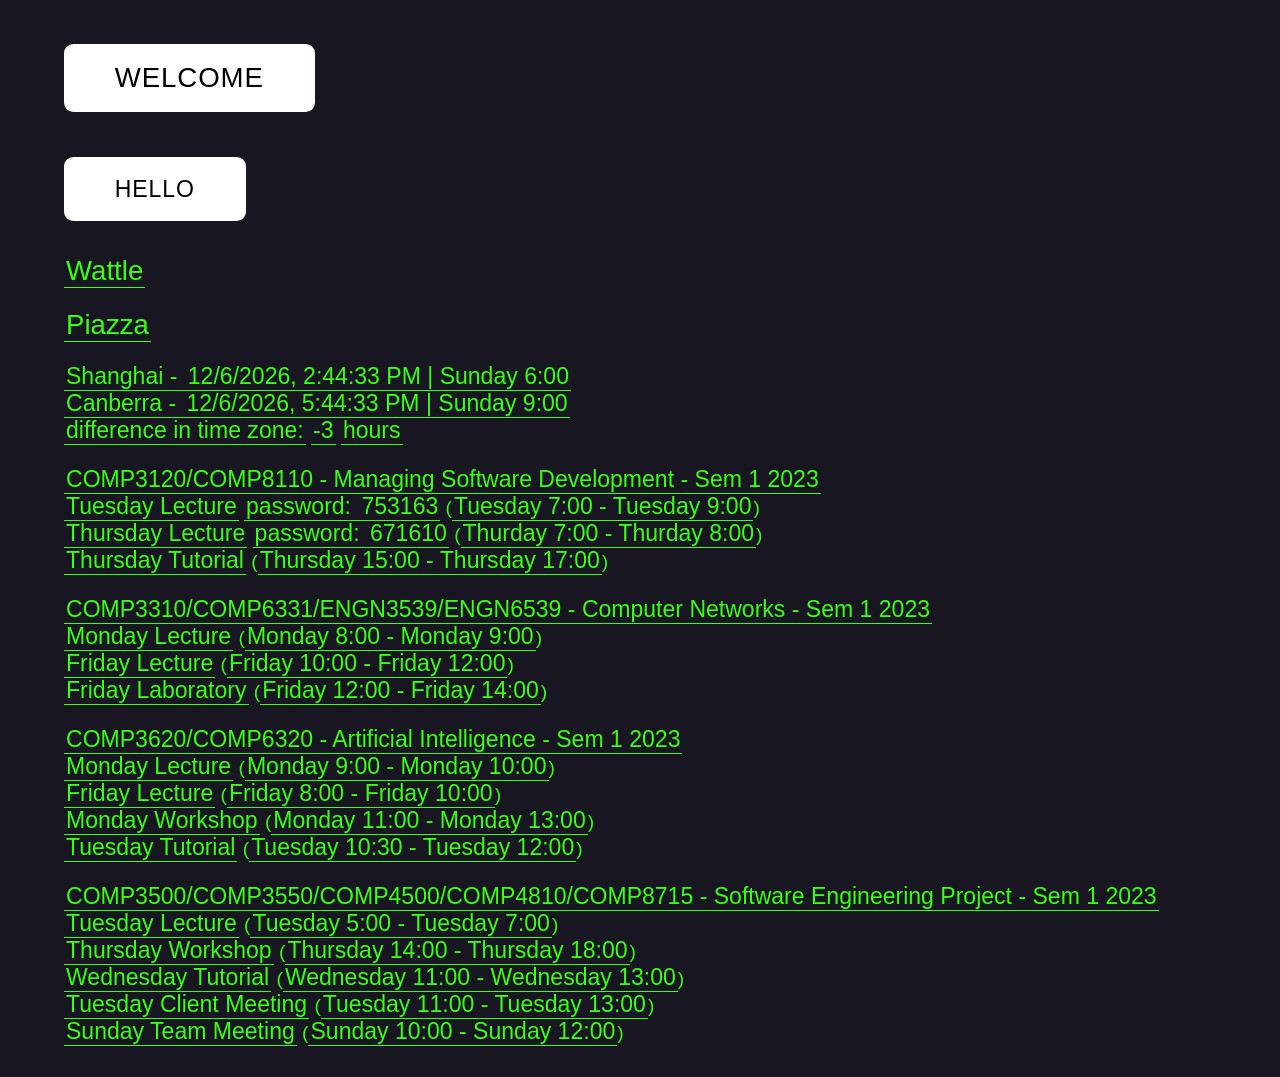
==== index.html @ f8a4f389 "Update index.html" ====
<!DOCTYPE html>
<html lang="en">
<head>
    <meta charset="UTF-8">
    <meta http-equiv="X-UA-Compatible" content="IE=edge">
    <meta name="viewport" content="width=device-width, initial-scale=1.0">
    <title>Welcome</title>
    <link rel="stylesheet" href="style.css">
    <link href="https://fonts.cdnfonts.com/css/latin-modern-roman" rel="stylesheet">
    <link rel="mask-icon" href="https://github.githubassets.com/pinned-octocat.svg" color="#000000">
    <link rel="alternate icon" class="js-site-favicon" type="image/png" href="https://github.githubassets.com/favicons/favicon.png">
    <link rel="icon" class="js-site-favicon" type="image/svg+xml" href="https://github.githubassets.com/favicons/favicon.svg">
	<script src="https://code.jquery.com/jquery-3.6.0.min.js"></script>
</head>
<body>
    <button><span>Welcome</span></button>
    <br>
    <button id="gooey-button">hello</button>
    <br>
    <div>
        <a href="https://wattlecourses.anu.edu.au/my/" target="_blank">Wattle</a>
    </div>
    <br>
    <div>
        <a href="https://piazza.com" target="_blank">Piazza</a>
    </div>
    <br>
    <a>Shanghai - </a><a id="timeCN"></a>
    <br>
    <a>Canberra - </a><a id="timeAUS"></a>
    <br>
    <a>difference in time zone:</a>
    <a id="diffTimeZone">diffTimeZone</a> <a>hours</a>

    <br><br>
    <a href="https://wattlecourses.anu.edu.au/course/view.php?id=39683" target="_blank">COMP3120/COMP8110 - Managing Software Development - Sem 1 2023</a>
    <br>
    <a href="https://anu.zoom.us/j/84953389782?pwd=TkZ2VEdKTmdpS2ZLQkFOR2NoNFd2dz09" target="_blank">Tuesday Lecture</a> <a>password: </a><a onclick="copyText(this)">753163</a>
    (<a class="timetable" id="Tuesday-1000-1200"></a>)
    <br>
    <a href="https://anu.zoom.us/j/88523023999?pwd=OStFaXVGeXJBZ09jTmVEbGRoSDFqdz09" target="_blank">Thursday Lecture</a> <a>password: </a><a onclick="copyText(this)">671610</a>
    (<a class="timetable" id="Thurday-1000-1100"></a>)
    <br>
    <a href="?" target="_blank">Thursday Tutorial</a>
    (<a class="timetable" id="Thursday-1800-2000"></a>)

    <br><br>
    <a href="https://wattlecourses.anu.edu.au/course/view.php?id=39692" target="_blank">COMP3310/COMP6331/ENGN3539/ENGN6539 - Computer Networks - Sem 1 2023</a>
    <br>
    <a href="?" target="_blank">Monday Lecture</a> 
    (<a class="timetable" id="Monday-1100-1200"></a>)
    <br>
    <a href="?" target="_blank">Friday Lecture</a> 
    (<a class="timetable" id="Friday-1300-1500"></a>)
    <br>
    <a href="?" target="_blank">Friday Laboratory</a>
    (<a class="timetable" id="Friday-1500-1700"></a>) 
    
    <br><br>
    <a href="https://wattlecourses.anu.edu.au/course/view.php?id=39697" target="_blank">COMP3620/COMP6320 - Artificial Intelligence - Sem 1 2023</a>
    <br>
    <a href="https://anu.zoom.us/j/82081525736?pwd=SVE3elRwTnViREU0Zk1rMGZzSGUzUT09" target="_blank">Monday Lecture</a> 
    (<a class="timetable" id="Monday-1200-1300"></a>)
    <br>
    <a href="https://anu.zoom.us/j/82081525736?pwd=SVE3elRwTnViREU0Zk1rMGZzSGUzUT09" target="_blank">Friday Lecture</a> 
    (<a class="timetable" id="Friday-1100-1300"></a>)
    <br>
    <a href="?" target="_blank">Monday Workshop</a>
    (<a class="timetable" id="Monday-1400-1600"></a>)
    <br>
    <a href="?" target="_blank">Tuesday Tutorial</a>
    (<a class="timetable" id="Tuesday-1330-1500"></a>)
    
    <br><br>
    <a href="https://wattlecourses.anu.edu.au/course/view.php?id=39696" target="_blank">COMP3500/COMP3550/COMP4500/COMP4810/COMP8715 - Software Engineering Project - Sem 1 2023</a>
    <br>
    <a href="?" target="_blank">Tuesday Lecture</a> 
    (<a class="timetable" id="Tuesday-0800-1000"></a>)
    <br>
    <a href="?" target="_blank">Thursday Workshop</a>
    (<a class="timetable" id="Thursday-1700-2100"></a>)
    <br>
    <a href="?" target="_blank">Wednesday Tutorial</a>
    (<a class="timetable" id="Wednesday-1400-1600"></a>)
    <br>
    <a href="?" target="_blank">Tuesday Client Meeting</a>
    (<a class="timetable" id="Tuesday-1400-1600"></a>)
    <br>
    <a href="?" target="_blank">Sunday Team Meeting</a>
    (<a class="timetable" id="Sunday-1300-1500"></a>)
    
    <!-- password example -->
    <!-- <a>password: </a><a onclick="copyText(this)">password</a> -->

    <script>
    window.addEventListener("load", initPage, true); function initPage() {
        startTime();
        writeTimetable();
        highlight();
    }

    function decodeHTML(html) {
        var txt = document.createElement("textarea");
        txt.innerHTML = html;
        return txt.value;
    }

    function copyText(element) {
        var trueText = decodeHTML(element.innerHTML);
        console.log(trueText);
        navigator.clipboard.writeText(trueText);
        alert("copied : " + trueText);
    }

    function getOffsetBetweenTimezonesForDate(date, timezoneX, timezoneY) {
        const timezoneXDate = convertDateToAnotherTimeZone(date, timezoneX);
        const timezoneYDate = convertDateToAnotherTimeZone(date, timezoneY);
        return timezoneXDate.getTime() - timezoneYDate.getTime();
    }
      
    function convertDateToAnotherTimeZone(date, timezone) {
        const dateString = date.toLocaleString('en-US', {
          timeZone: timezone
        });
        return new Date(dateString);
    }

    function startTime() {
        const today = new Date();
        const h = today.getHours();
        const w = today.toLocaleString("default", { weekday: "long" });
        $("#timeCN").html(today.toLocaleString('en-US', {
          timeZone: 'Asia/Shanghai'
        }) + " | " + w + " " + h + ":00");
        $("#timeAUS").html(today.toLocaleString('en-US', {
          timeZone: 'Australia/Canberra'
        }) + " | " + w + " " + (h - offsetHour) + ":00");
        setTimeout(startTime, 1000);
    }
    
    let offset = getOffsetBetweenTimezonesForDate(new Date(), 'Asia/Shanghai', 'Australia/Canberra');
    let offsetHour = offset / 3600000;
    $("#diffTimeZone").html(offsetHour);

    function weekdayToNumber(weekday) {
        switch (weekday) {
            case "Monday": return 1;
            case "Tuesday": return 2;
            case "Wednesday": return 3;
            case "Thursday": return 4;
            case "Friday": return 5;
            case "Saturday": return 6;
            case "Sunday": return 7;
        }
    }

    function parseTime(timeString) {
        return (parseInt(timeString.substring(0, 2), 10) + offsetHour) + ":" + timeString.slice(-2);
    }

    function writeTimetable() {
        var timetables = $(".timetable");
        for (var timetable of timetables) {
            var time = $(timetable).attr('id');
            var list = time.split("-");
            $(timetable).html(list[0] + " " + parseTime(list[1]) + " - " + list[0] + " " + parseTime(list[2]));
        }
    }

    function highlight() {
        const today = new Date();
        const w = today.getDay();
        const h = today.getHours();
        const m = today.getMinutes();
        const numberTime = parseInt(h, 10) * 100 + parseInt(m, 10);  
        var timetables = $(".timetable");

        for (var timetable of timetables) {
            var time = $(timetable).attr('id');
            var list = time.split("-");
            if (weekdayToNumber(list[0]) == w) {
                $(timetable).css("color", "yellow");
                const start = parseInt(list[1], 10) + offsetHour * 100;
                const end = parseInt(list[2], 10) + offsetHour * 100;
                if (start < numberTime && numberTime < end) {
                    $(timetable).css("color", "pink");
                }
                if (end < numberTime) {
                    $(timetable).css("color", "green");
                }
            }
        }

        setTimeout(highlight, 60000);
    }
</script>
</body>
</html>
---- style.css ----
html *
{
  font-family: 'LMRoman10', sans-serif;
  font-style: normal;
  font-weight: normal;
  font-size: 1.2em;
}

body {
  background: black;
  color: #39ff14;
  padding: 2rem 4rem;
}

li {
  padding: 0.5rem 0;
  list-style-type: none;
}

a {
  color: #39ff14;
  text-decoration: none;
  position: relative;
  padding: 2px 2px;
  transition: all 0.2s ease-out;
}

a:after {
  content: " ";
  width: 100%;
  height: 1px;
  background: #39ff14;
  position: absolute;
  right: 0;
  bottom: 0;
  transition: all 0.2s ease-out;
}

a:before {
  content: " ";
  width: 4px;
  height: 4px;
  background: #39ff14;
  position: absolute;
  right: -4px;
  bottom: 0;
  opacity: 0;
}

a:hover {
  background: rgba(57, 255, 20, 0.1);
  transition: all 0.1s ease-out;
  padding: 2px 8px;
}

a:hover:after {
  width: 0px;
  transition: all 0.1s ease-out;
}

a:hover:before {
  opacity: 1;
  animation: blink 0.4s infinite 0.1s;
  transition: all 0.1s ease-out;
}

@keyframes blink {
  0% {
    opacity: 1;
  }
  50% {
    opacity: 0;
  }
  100% {
    opacity: 1;
  }
}
* {
  box-sizing: border-box;
  margin: 0;
   

}

.bg {
  width: 100vw;
  height: 100vh;
  background-image: radial-gradient(#3EC9F8,#5E6A91);
  
  flex-direction: column;
}

html {
    height: 100%;
  }
  
  body {
    position: relative;
    margin: auto;
    background: #181620;
    perspective: 500px;
  }
  
  main {
    display: flex;
    flex-direction: column;
    transform: rotatex(10deg);
    -webkit-animation: rotateAngle 6s linear infinite;
            animation: rotateAngle 6s linear infinite;
  }
  
  button {
    display: block;
    position: relative;
    margin: 0.5em 0;
    padding: 0.8em 2.2em;
    cursor: pointer;
    background: #FFFFFF;
    border: none;
    border-radius: 0.4em;
    text-transform: uppercase;
    font-family: 'LMRoman10', sans-serif;
    font-weight: 500;
    letter-spacing: 0.04em;
    mix-blend-mode: color-dodge;
    perspective: 500px;
    transform-style: preserve-3d;
  }
  button:before, button:after {
    --z: 0px;
    position: absolute;
    top: 0;
    left: 0;
    display: block;
    content: "";
    width: 100%;
    height: 100%;
    opacity: 0;
    mix-blend-mode: inherit;
    border-radius: inherit;
    transform-style: preserve-3d;
    transform: translate3d(calc(var(--z) * 0px), calc(var(--z) * 0px), calc(var(--z) * 0px));
  }
  button span {
    mix-blend-mode: none;
    display: block;
  }
  button:after {
    background-color: #5D00FF;
  }
  button:before {
    background-color: #FF1731;
  }
  button:hover {
    background-color: #FFF65B;
    transition: background 0.3s 0.1s;
  }
  button:hover:before {
    --z: 0.04;
    -webkit-animation: translateWobble 2.2s ease forwards;
            animation: translateWobble 2.2s ease forwards;
  }
  button:hover:after {
    --z: -0.06;
    -webkit-animation: translateWobble 2.2s ease forwards;
            animation: translateWobble 2.2s ease forwards;
  }
  
  @-webkit-keyframes rotateAngle {
    0% {
      transform: rotateY(0deg) rotateX(10deg);
      -webkit-animation-timing-function: cubic-bezier(0.61, 1, 0.88, 1);
              animation-timing-function: cubic-bezier(0.61, 1, 0.88, 1);
    }
    25% {
      transform: rotateY(20deg) rotateX(10deg);
    }
    50% {
      transform: rotateY(0deg) rotateX(10deg);
      -webkit-animation-timing-function: cubic-bezier(0.61, 1, 0.88, 1);
              animation-timing-function: cubic-bezier(0.61, 1, 0.88, 1);
    }
    75% {
      transform: rotateY(-20deg) rotateX(10deg);
    }
    100% {
      transform: rotateY(0deg) rotateX(10deg);
    }
  }
  
  @keyframes rotateAngle {
    0% {
      transform: rotateY(0deg) rotateX(10deg);
      -webkit-animation-timing-function: cubic-bezier(0.61, 1, 0.88, 1);
              animation-timing-function: cubic-bezier(0.61, 1, 0.88, 1);
    }
    25% {
      transform: rotateY(20deg) rotateX(10deg);
    }
    50% {
      transform: rotateY(0deg) rotateX(10deg);
      -webkit-animation-timing-function: cubic-bezier(0.61, 1, 0.88, 1);
              animation-timing-function: cubic-bezier(0.61, 1, 0.88, 1);
    }
    75% {
      transform: rotateY(-20deg) rotateX(10deg);
    }
    100% {
      transform: rotateY(0deg) rotateX(10deg);
    }
  }
  @-webkit-keyframes translateWobble {
    0% {
      opacity: 0;
      transform: translate3d(calc(var(--z) * 0px), calc(var(--z) * 0px), calc(var(--z) * 0px));
    }
    16% {
      transform: translate3d(calc(var(--z) * 160px), calc(var(--z) * 160px), calc(var(--z) * 160px));
    }
    28% {
      opacity: 1;
      transform: translate3d(calc(var(--z) * 70px), calc(var(--z) * 70px), calc(var(--z) * 70px));
    }
    44% {
      transform: translate3d(calc(var(--z) * 130px), calc(var(--z) * 130px), calc(var(--z) * 130px));
    }
    59% {
      transform: translate3d(calc(var(--z) * 85px), calc(var(--z) * 85px), calc(var(--z) * 85px));
    }
    73% {
      transform: translate3d(calc(var(--z) * 110px), calc(var(--z) * 110px), calc(var(--z) * 110px));
    }
    88% {
      opacity: 1;
      transform: translate3d(calc(var(--z) * 90px), calc(var(--z) * 90px), calc(var(--z) * 90px));
    }
    100% {
      opacity: 1;
      transform: translate3d(calc(var(--z) * 100px), calc(var(--z) * 100px), calc(var(--z) * 100px));
    }
  }
  @keyframes translateWobble {
    0% {
      opacity: 0;
      transform: translate3d(calc(var(--z) * 0px), calc(var(--z) * 0px), calc(var(--z) * 0px));
    }
    16% {
      transform: translate3d(calc(var(--z) * 160px), calc(var(--z) * 160px), calc(var(--z) * 160px));
    }
    28% {
      opacity: 1;
      transform: translate3d(calc(var(--z) * 70px), calc(var(--z) * 70px), calc(var(--z) * 70px));
    }
    44% {
      transform: translate3d(calc(var(--z) * 130px), calc(var(--z) * 130px), calc(var(--z) * 130px));
    }
    59% {
      transform: translate3d(calc(var(--z) * 85px), calc(var(--z) * 85px), calc(var(--z) * 85px));
    }
    73% {
      transform: translate3d(calc(var(--z) * 110px), calc(var(--z) * 110px), calc(var(--z) * 110px));
    }
    88% {
      opacity: 1;
      transform: translate3d(calc(var(--z) * 90px), calc(var(--z) * 90px), calc(var(--z) * 90px));
    }
    100% {
      opacity: 1;
      transform: translate3d(calc(var(--z) * 100px), calc(var(--z) * 100px), calc(var(--z) * 100px));
    }
  }
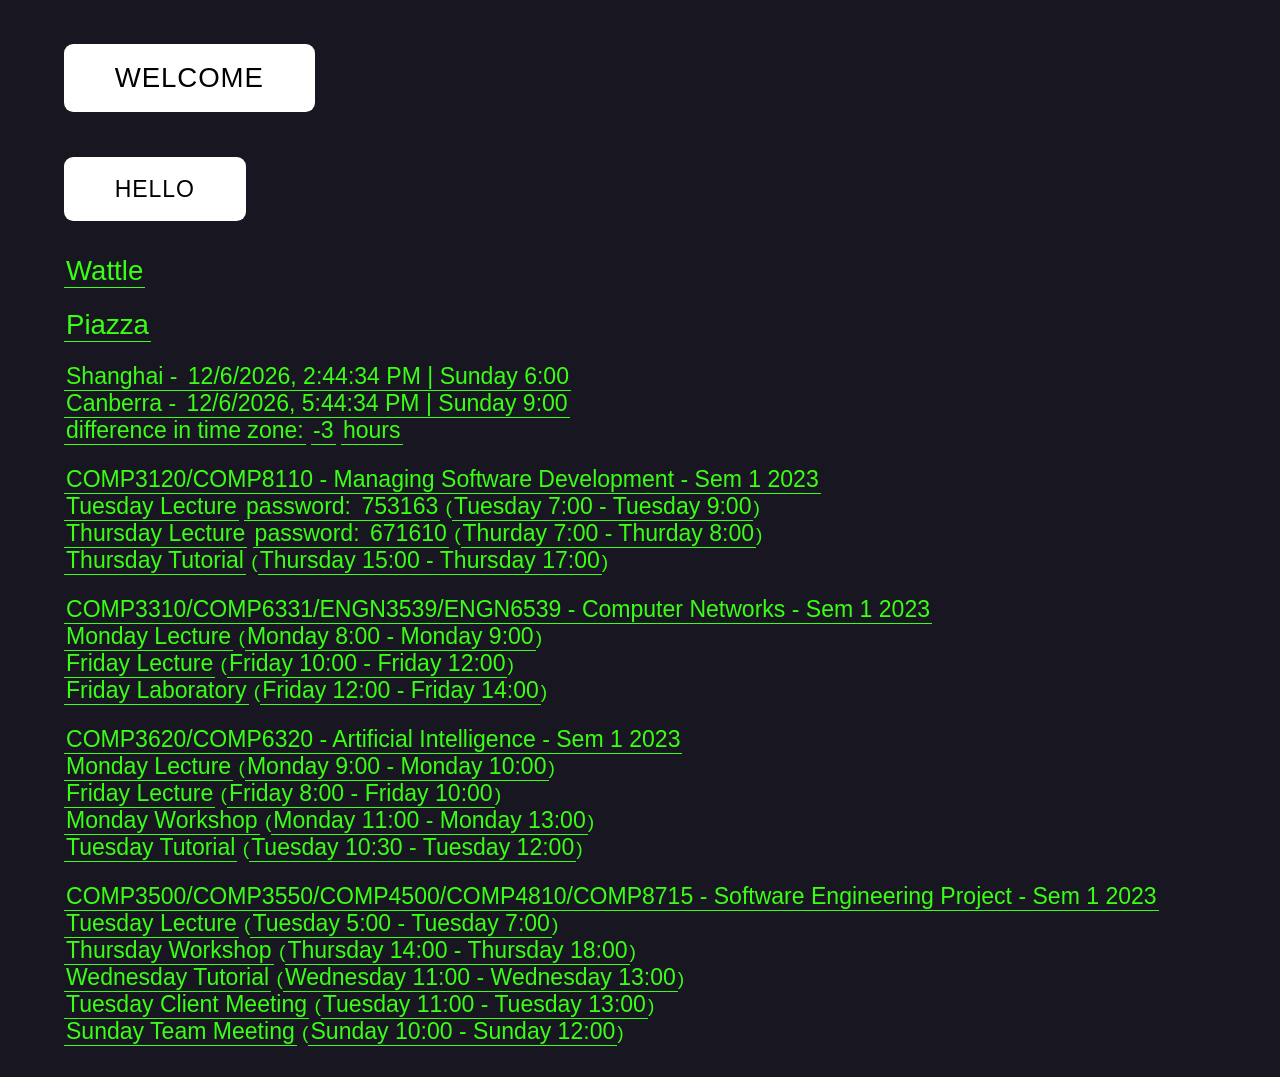
==== commit 088571a9: "Update index.html" ====
--- a/index.html
+++ b/index.html
@@ -53,7 +53,7 @@
     <a href="?" target="_blank">Friday Lecture</a> 
     (<a class="timetable" id="Friday-1300-1500"></a>)
     <br>
-    <a href="?" target="_blank">Friday Laboratory</a>
+    <a href="https://anu.zoom.us/j/88634170205?pwd=TTFCYm5zOXdaWmEzWHRtT3JVVWt1UT09" target="_blank">Friday Laboratory</a>
     (<a class="timetable" id="Friday-1500-1700"></a>) 
     
     <br><br>
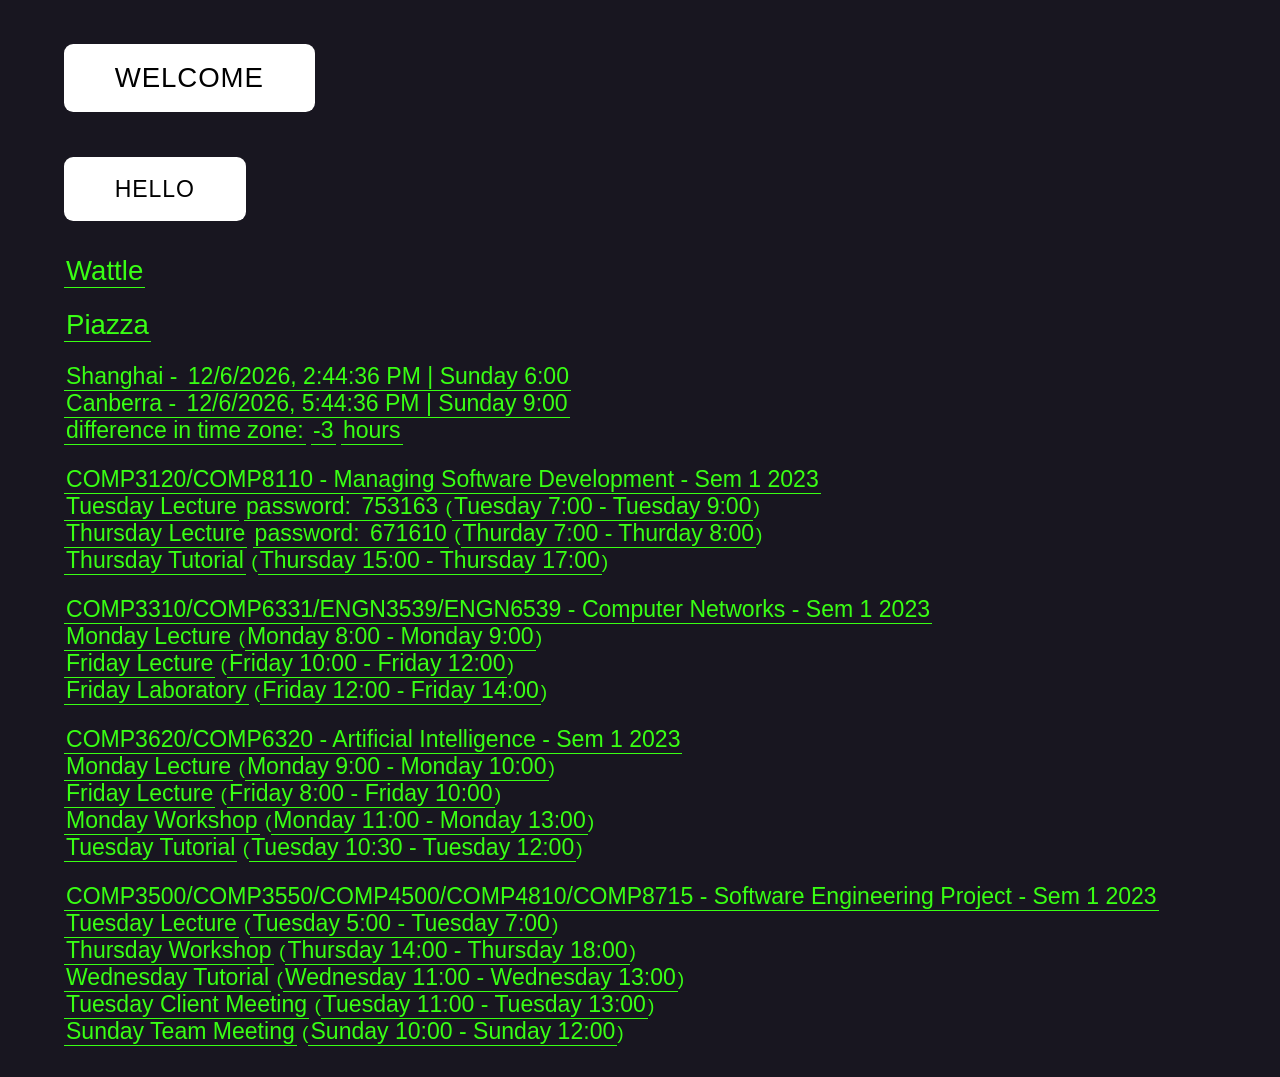
==== commit 0ceb3009: "Update index.html" ====
--- a/index.html
+++ b/index.html
@@ -41,7 +41,7 @@
     <a href="https://anu.zoom.us/j/88523023999?pwd=OStFaXVGeXJBZ09jTmVEbGRoSDFqdz09" target="_blank">Thursday Lecture</a> <a>password: </a><a onclick="copyText(this)">671610</a>
     (<a class="timetable" id="Thurday-1000-1100"></a>)
     <br>
-    <a href="?" target="_blank">Thursday Tutorial</a>
+    <a href="https://anu.zoom.us/j/86502456509?pwd=MUtjQlZZWDNQRCt1UzJGWERPT1BEUT09" target="_blank">Thursday Tutorial</a>
     (<a class="timetable" id="Thursday-1800-2000"></a>)
 
     <br><br>
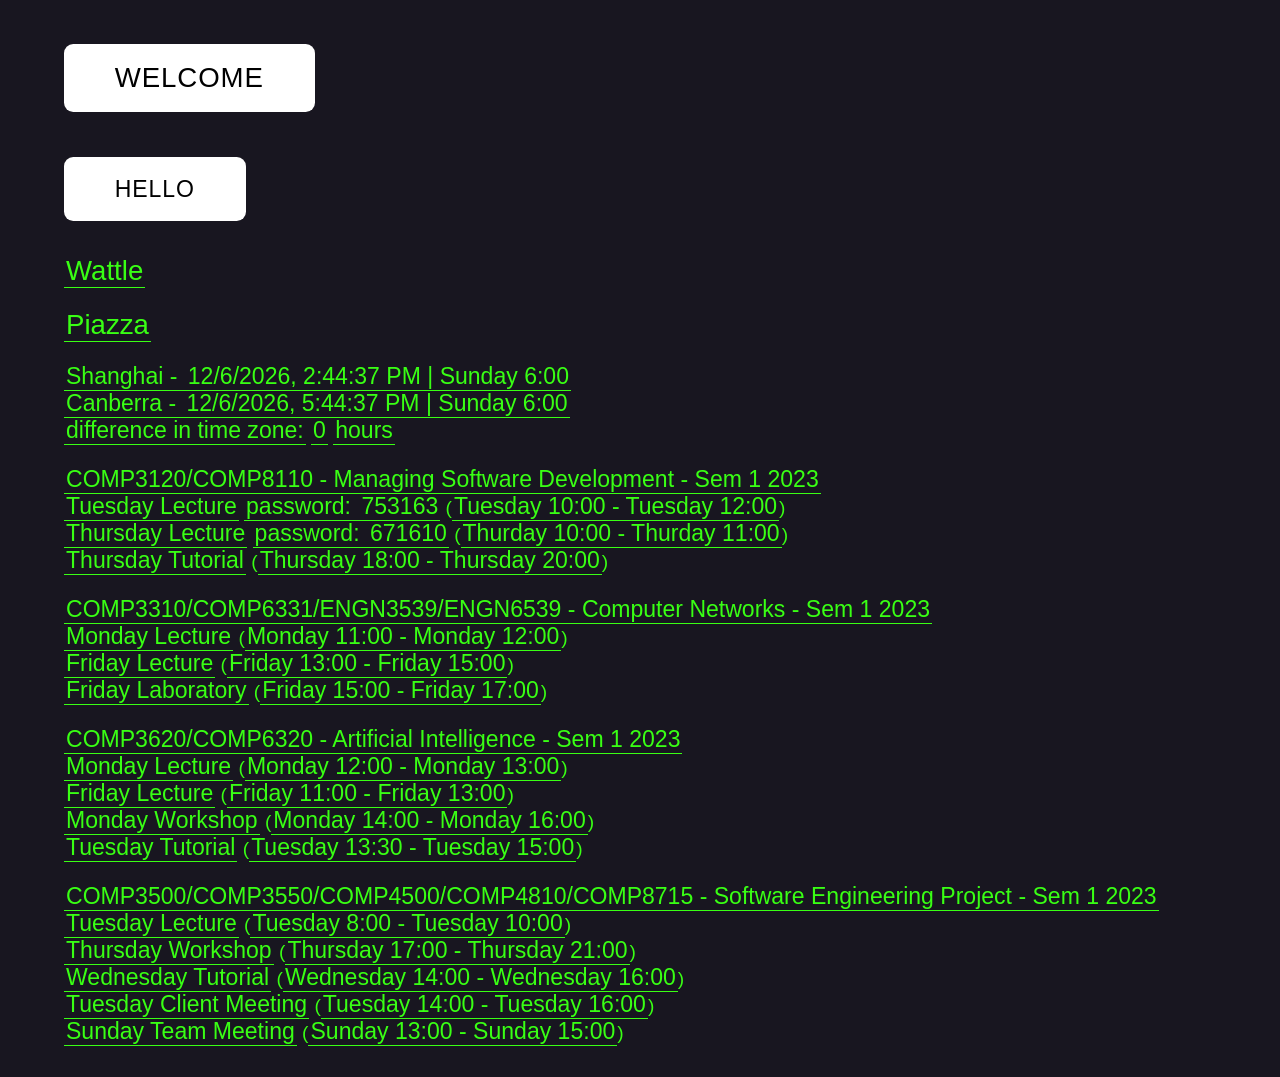
==== commit d5308374: "Update index.html" ====
--- a/index.html
+++ b/index.html
@@ -137,8 +137,10 @@
         }) + " | " + w + " " + (h - offsetHour) + ":00");
         setTimeout(startTime, 1000);
     }
-    
-    let offset = getOffsetBetweenTimezonesForDate(new Date(), 'Asia/Shanghai', 'Australia/Canberra');
+	    
+    // let offset = getOffsetBetweenTimezonesForDate(new Date(), 'Asia/Shanghai', 'Australia/Canberra');
+    
+    let offset = getOffsetBetweenTimezonesForDate(new Date(), 'Australia/Canberra', 'Australia/Canberra');
     let offsetHour = offset / 3600000;
     $("#diffTimeZone").html(offsetHour);
 
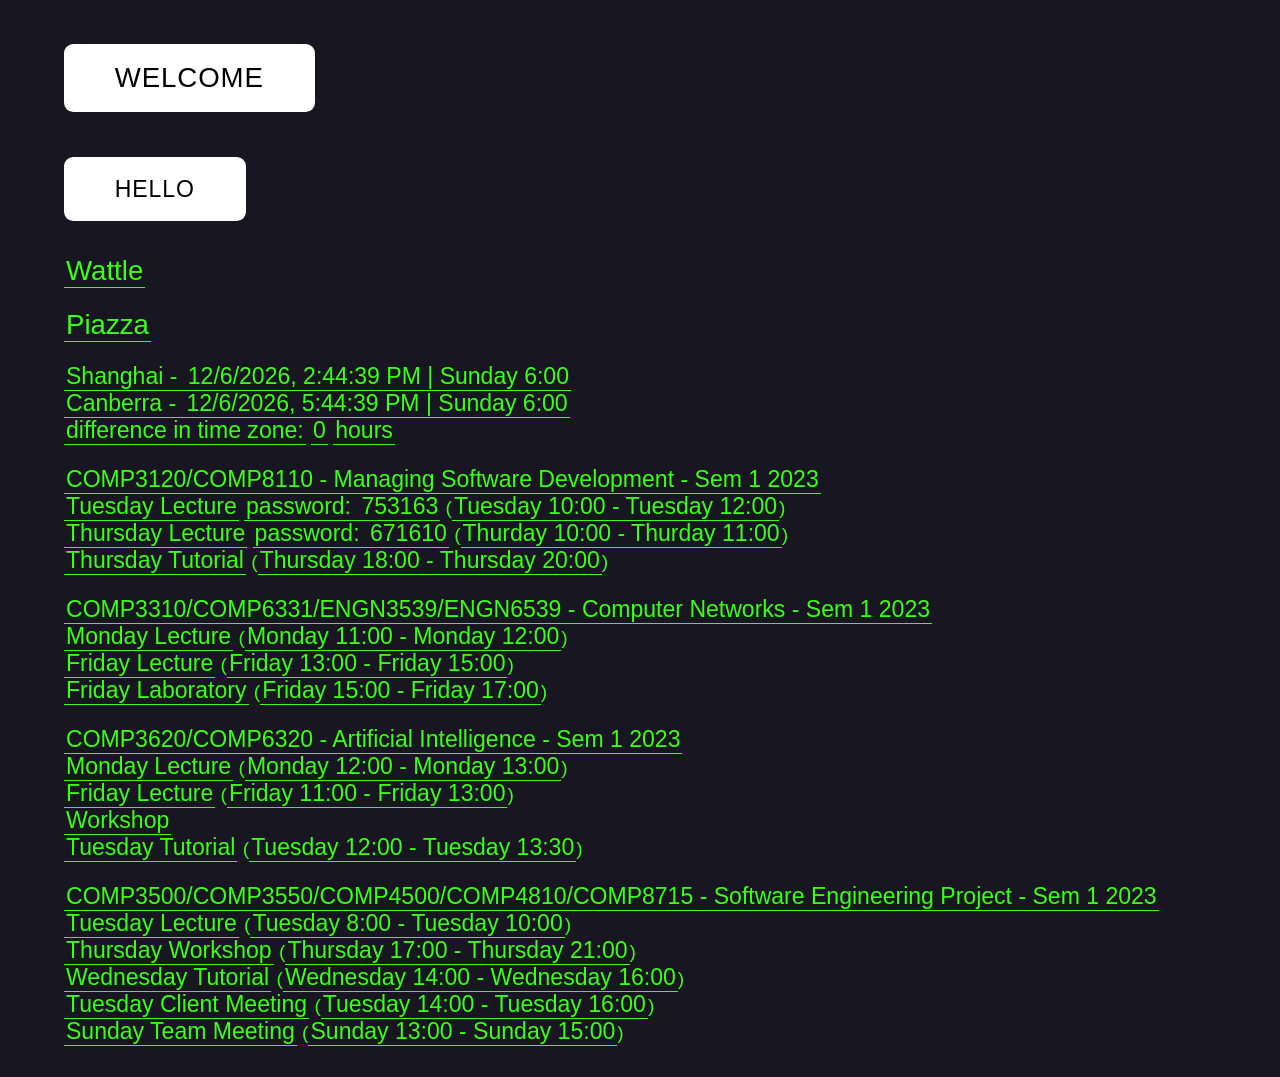
==== commit 1986badc: "Update index.html" ====
--- a/index.html
+++ b/index.html
@@ -65,11 +65,10 @@
     <a href="https://anu.zoom.us/j/82081525736?pwd=SVE3elRwTnViREU0Zk1rMGZzSGUzUT09" target="_blank">Friday Lecture</a> 
     (<a class="timetable" id="Friday-1100-1300"></a>)
     <br>
-    <a href="?" target="_blank">Monday Workshop</a>
-    (<a class="timetable" id="Monday-1400-1600"></a>)
+    <a href="?" target="_blank">Workshop</a>
     <br>
     <a href="?" target="_blank">Tuesday Tutorial</a>
-    (<a class="timetable" id="Tuesday-1330-1500"></a>)
+    (<a class="timetable" id="Tuesday-1200-1330"></a>)
     
     <br><br>
     <a href="https://wattlecourses.anu.edu.au/course/view.php?id=39696" target="_blank">COMP3500/COMP3550/COMP4500/COMP4810/COMP8715 - Software Engineering Project - Sem 1 2023</a>
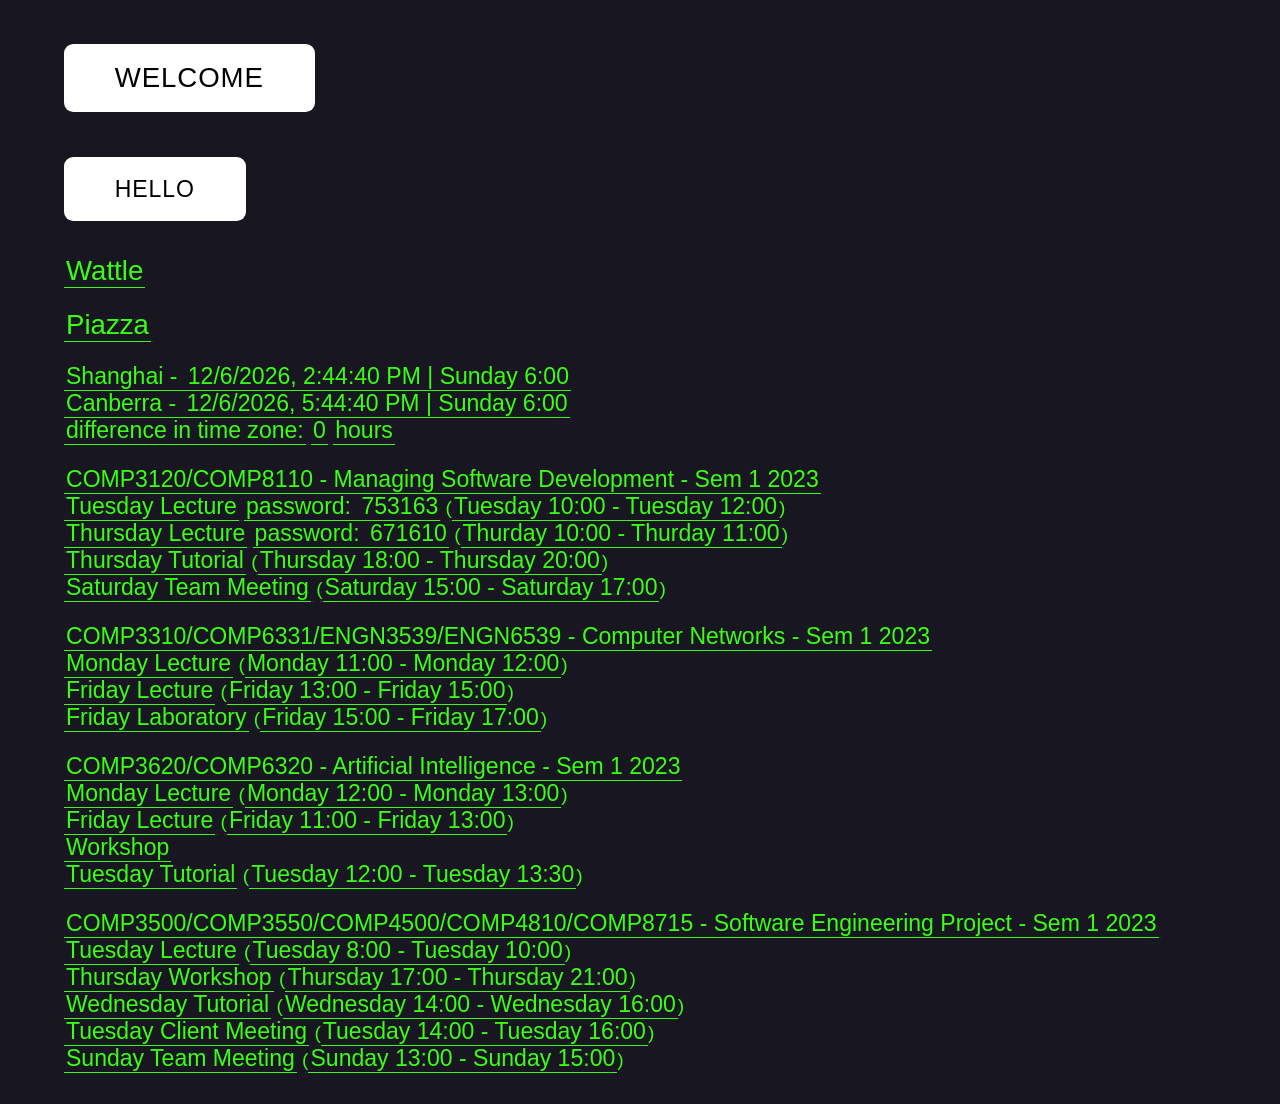
==== commit 743b4c75: "Update index.html" ====
--- a/index.html
+++ b/index.html
@@ -43,6 +43,9 @@
     <br>
     <a href="https://anu.zoom.us/j/86502456509?pwd=MUtjQlZZWDNQRCt1UzJGWERPT1BEUT09" target="_blank">Thursday Tutorial</a>
     (<a class="timetable" id="Thursday-1800-2000"></a>)
+    <br>
+    <a href="?" target="_blank">Saturday Team Meeting</a>
+    (<a class="timetable" id="Saturday-1500-1700"></a>)
 
     <br><br>
     <a href="https://wattlecourses.anu.edu.au/course/view.php?id=39692" target="_blank">COMP3310/COMP6331/ENGN3539/ENGN6539 - Computer Networks - Sem 1 2023</a>
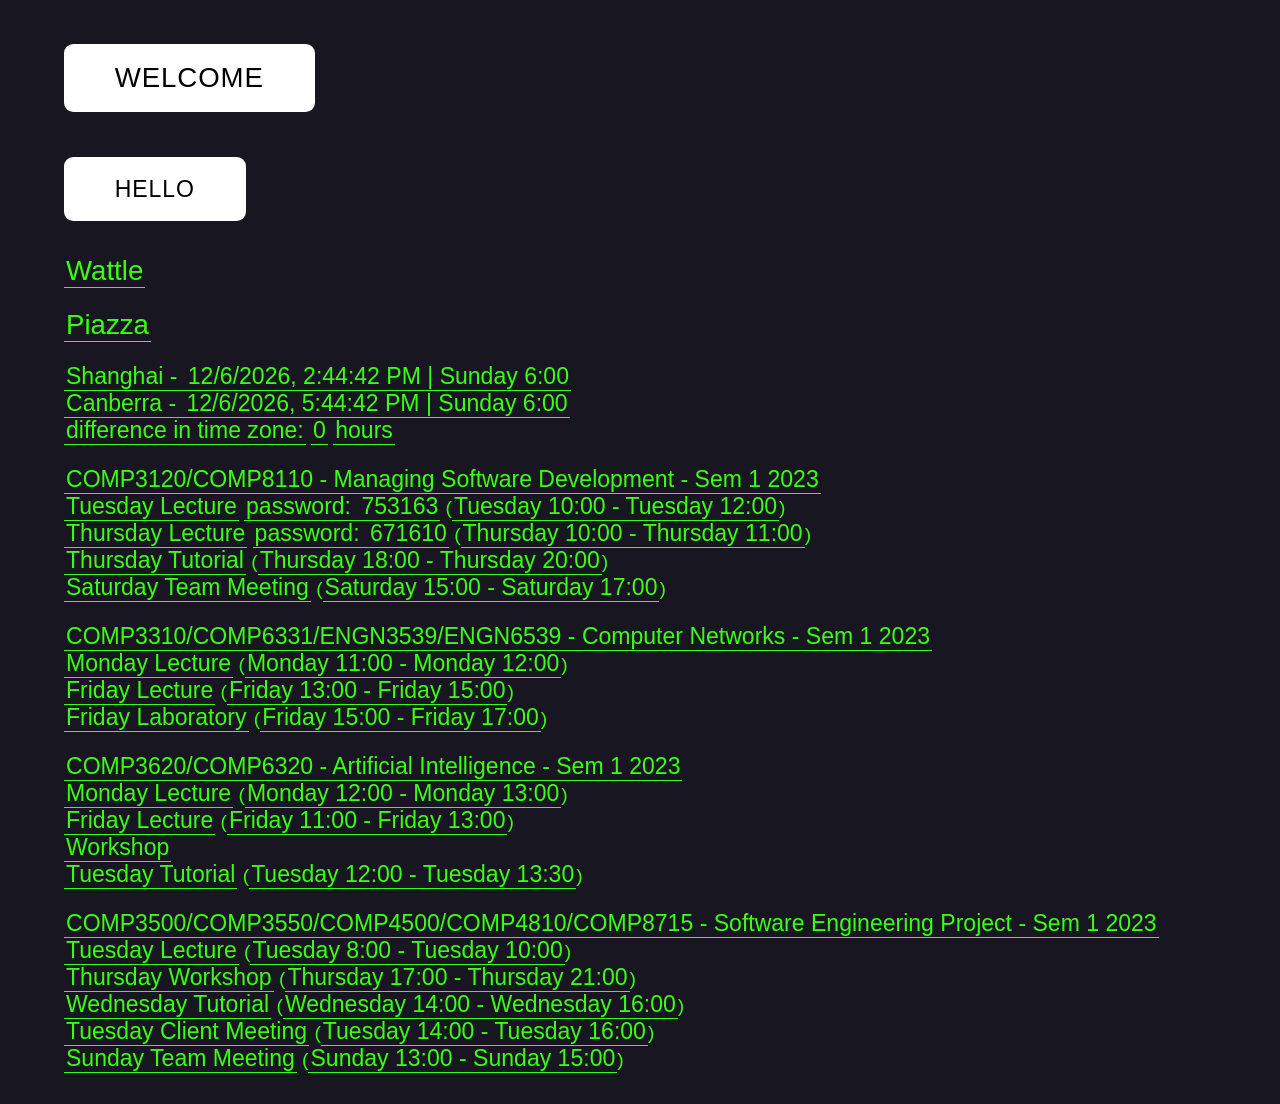
==== commit 0df0f75d: "Update index.html" ====
--- a/index.html
+++ b/index.html
@@ -39,7 +39,7 @@
     (<a class="timetable" id="Tuesday-1000-1200"></a>)
     <br>
     <a href="https://anu.zoom.us/j/88523023999?pwd=OStFaXVGeXJBZ09jTmVEbGRoSDFqdz09" target="_blank">Thursday Lecture</a> <a>password: </a><a onclick="copyText(this)">671610</a>
-    (<a class="timetable" id="Thurday-1000-1100"></a>)
+    (<a class="timetable" id="Thursday-1000-1100"></a>)
     <br>
     <a href="https://anu.zoom.us/j/86502456509?pwd=MUtjQlZZWDNQRCt1UzJGWERPT1BEUT09" target="_blank">Thursday Tutorial</a>
     (<a class="timetable" id="Thursday-1800-2000"></a>)
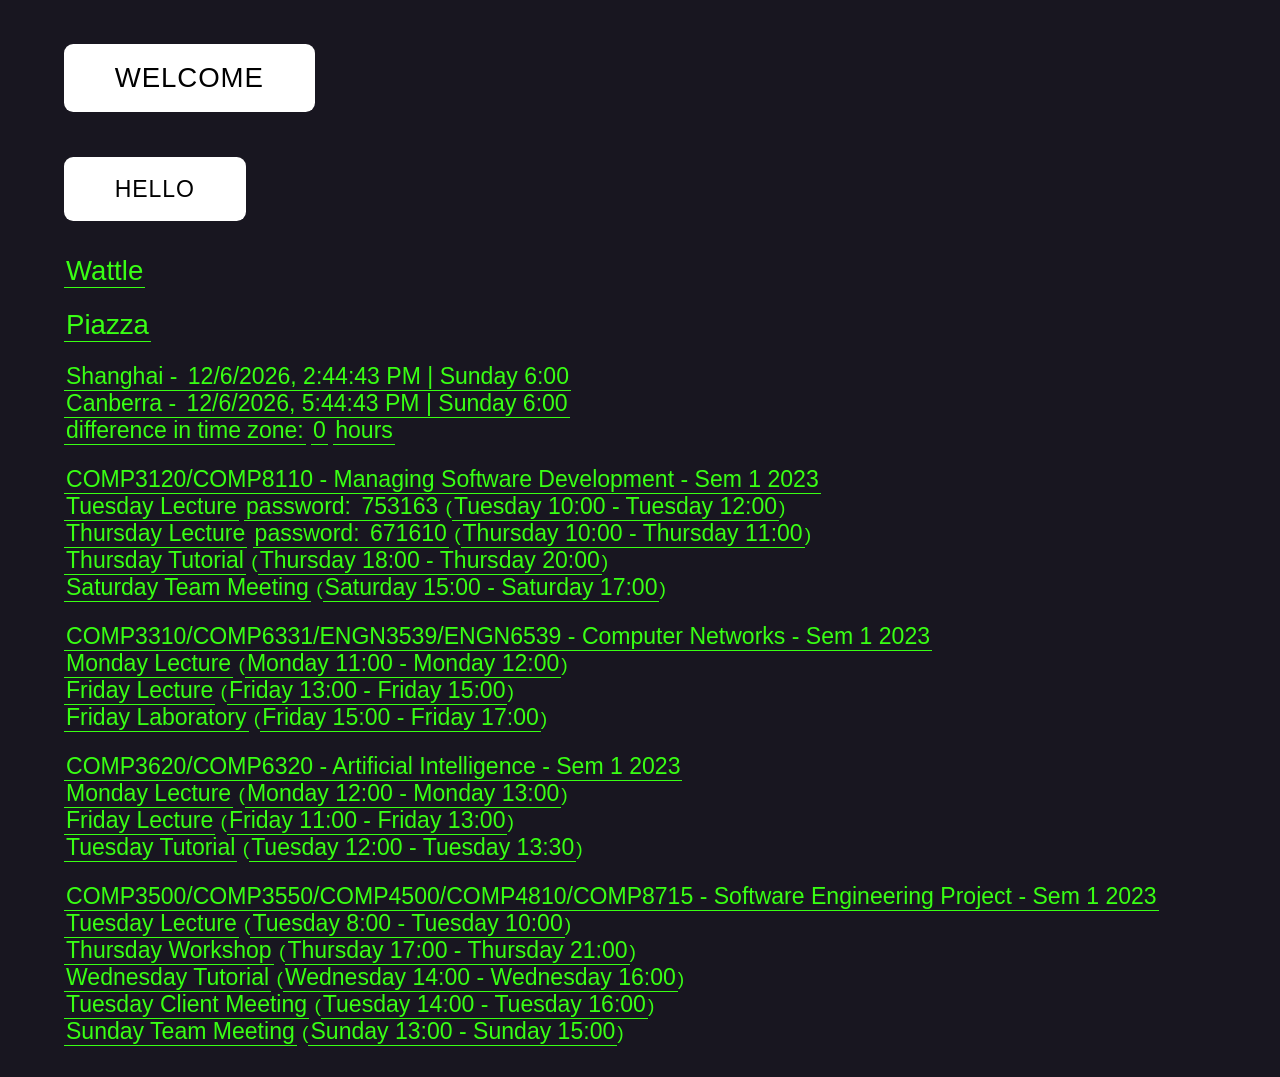
==== commit 453243f0: "Update index.html" ====
--- a/index.html
+++ b/index.html
@@ -68,8 +68,6 @@
     <a href="https://anu.zoom.us/j/82081525736?pwd=SVE3elRwTnViREU0Zk1rMGZzSGUzUT09" target="_blank">Friday Lecture</a> 
     (<a class="timetable" id="Friday-1100-1300"></a>)
     <br>
-    <a href="?" target="_blank">Workshop</a>
-    <br>
     <a href="?" target="_blank">Tuesday Tutorial</a>
     (<a class="timetable" id="Tuesday-1200-1330"></a>)
     
